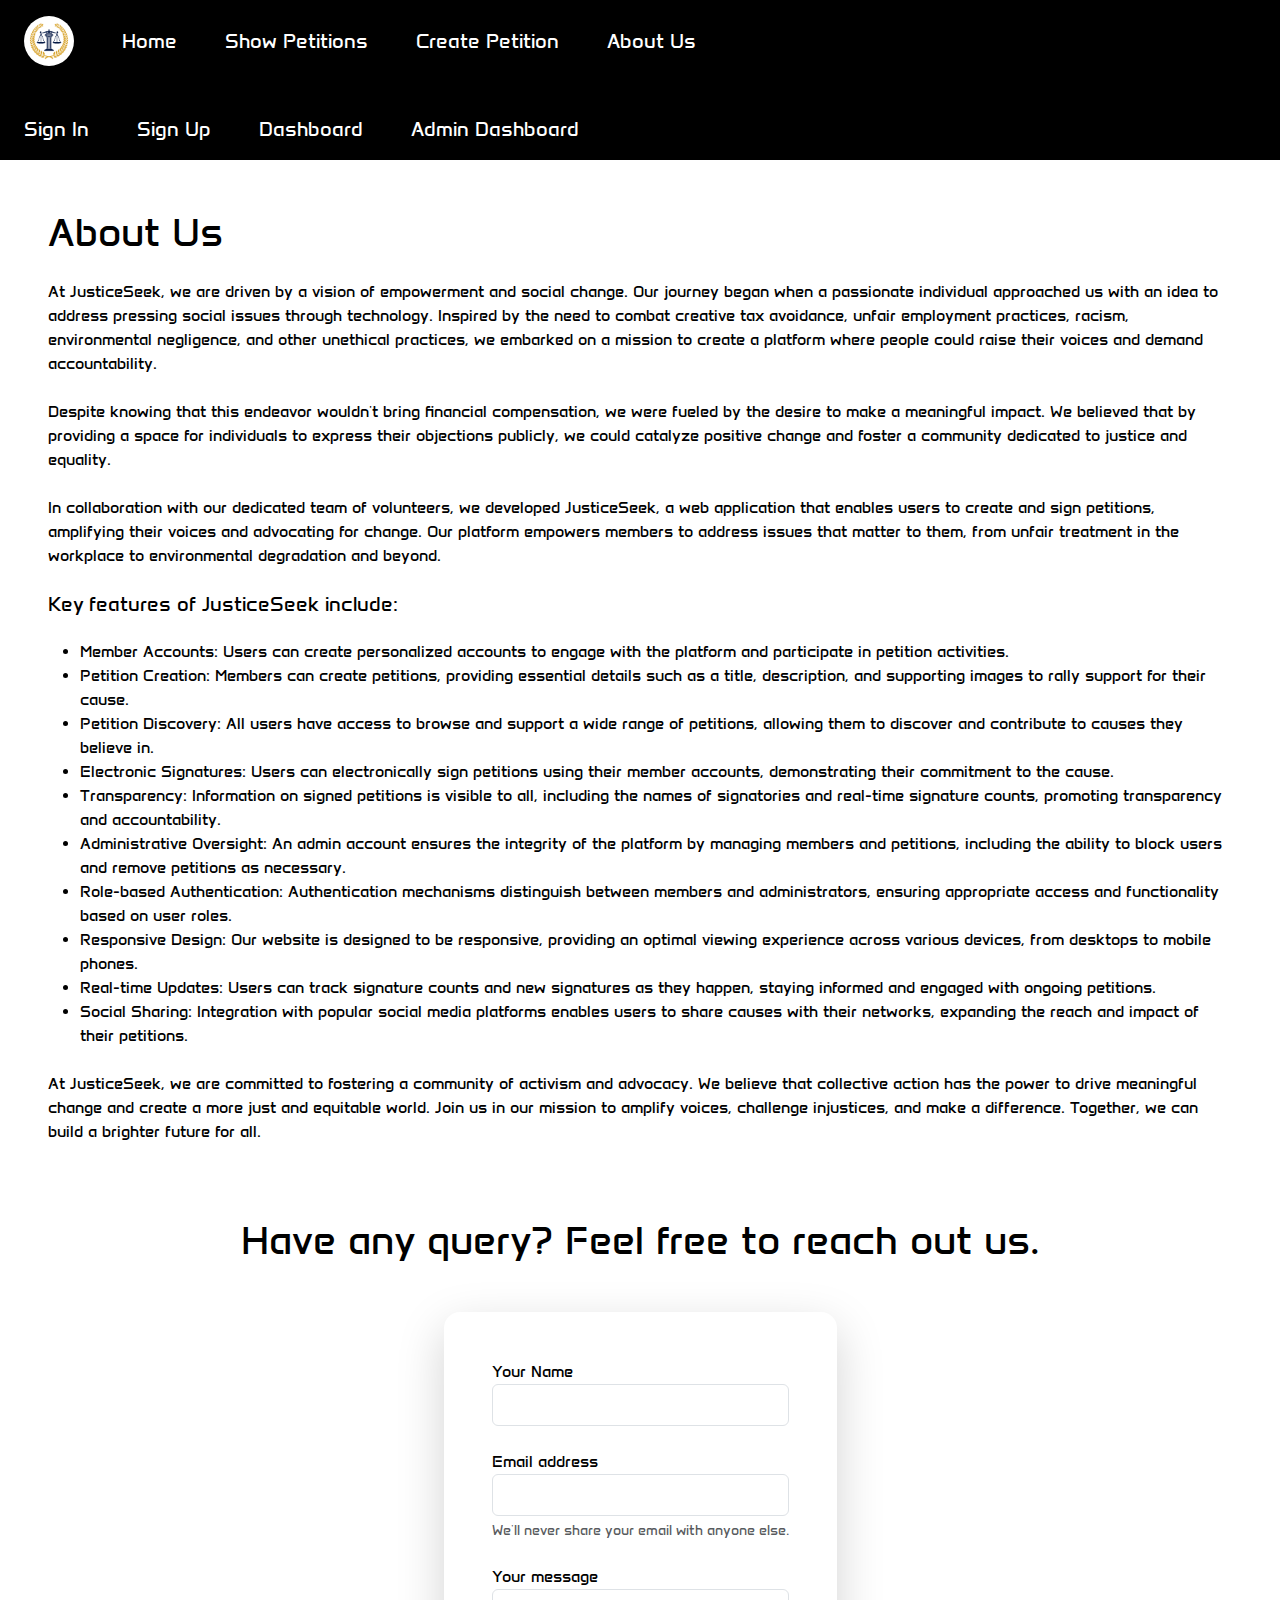
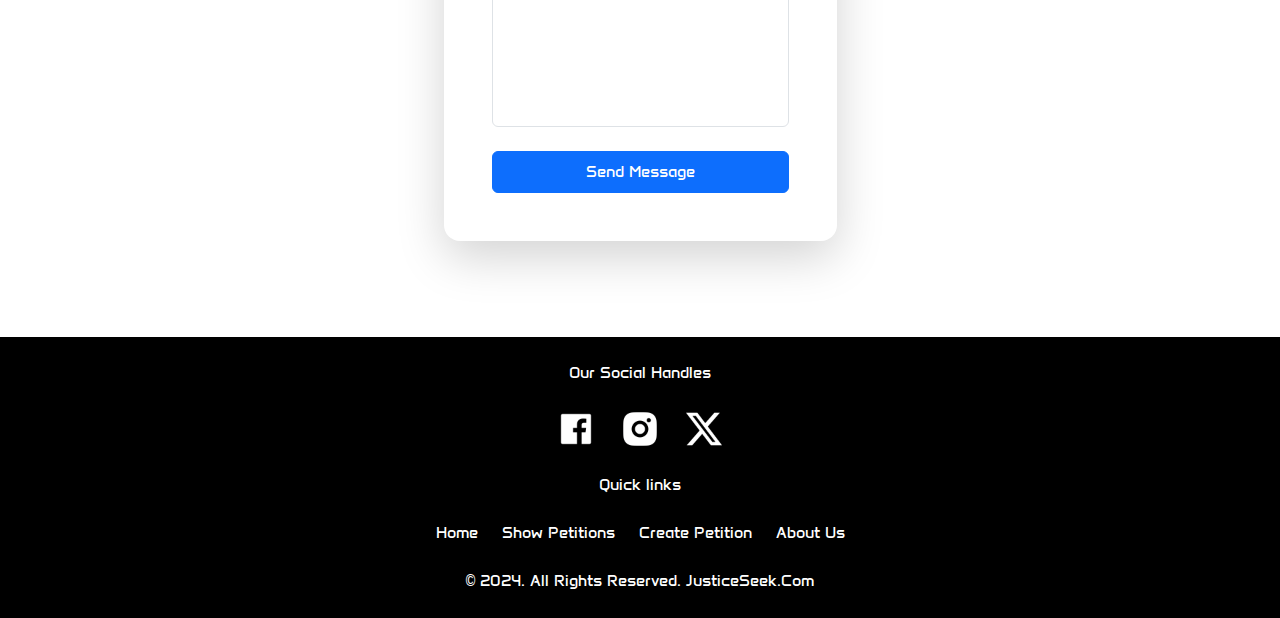
==== about-us.html @ a6297d28 "initial commit" ====
<!DOCTYPE html>
<html lang="en">
  <head>
    <meta charset="utf-8" />
    <meta name="viewport" content="width=device-width, initial-scale=1" />
    <link rel="shortcut icon" href="./favicon.ico" type="image/x-icon" />
    <title>About Us - JusticeSeek.Com</title>
    <link
      href="https://cdn.jsdelivr.net/npm/bootstrap@5.3.3/dist/css/bootstrap.min.css"
      rel="stylesheet"
      integrity="sha384-QWTKZyjpPEjISv5WaRU9OFeRpok6YctnYmDr5pNlyT2bRjXh0JMhjY6hW+ALEwIH"
      crossorigin="anonymous"
    />
    <link rel="stylesheet" href="style.css" />
  </head>
  <body>
    <div
      class="main-ctn d-flex align-items-center justify-content-between flex-column"
    >
      <!-- navbar-start -->
      <div class="w-100 bg-black text-white position-relative">
        <div class="nav-content-ctn px-4 py-3 mx-auto">
          <nav
            class="d-flex align-items-center justify-content-between fs-5 flex-wrap gap-5"
          >
            <div class="d-flex align-items-center justify-content-center gap-5">
              <img src="./assets/images/logo.png" alt="logo" class="logo p-1" />
              <ul
                class="align-items-center justify-content-center gap-5 list-unstyled d-none d-md-flex d-lg-flex"
              >
                <li>
                  <a href="./index.html" class="text-decoration-none text-white"
                    >Home</a
                  >
                </li>
                <li>
                  <a
                    href="./petitions.html"
                    class="text-decoration-none text-white"
                    >Show Petitions</a
                  >
                </li>
                <li class="create-petition">
                  <a
                    href="./create-petition.html"
                    class="text-decoration-none text-white"
                    >Create Petition</a
                  >
                </li>
                <li>
                  <a
                    href="./about-us.html"
                    class="text-decoration-none text-white"
                    >About Us</a
                  >
                </li>
              </ul>
            </div>
            <ul
              class="align-items-center justify-content-center gap-5 list-unstyled d-none d-md-flex d-lg-flex"
            >
              <li class="sign-in">
                <a href="/sign-in.html" class="text-decoration-none text-white"
                  >Sign In</a
                >
              </li>
              <li class="sign-up">
                <a href="/sign-up.html" class="text-decoration-none text-white"
                  >Sign Up</a
                >
              </li>
              <li class="dashboard">
                <a
                  href="/dashboard.html"
                  class="text-decoration-none text-white"
                  >Dashboard</a
                >
              </li>
              <li class="admin-dashboard">
                <a
                  href="/admin-dashboard.html"
                  class="text-decoration-none text-white"
                  >Admin Dashboard</a
                >
              </li>
            </ul>
            <label for="res-nav-trigger" class="d-flex d-md-none d-lg-none">
              <img
                src="./assets/images/menu-icon.png"
                alt="menu-icon"
                class="menu-icon"
              />
            </label>
          </nav>
        </div>
        <input type="checkbox" id="res-nav-trigger" class="d-none" />
        <div
          class="p-4 bg-white position-absolute top-0 end-0 shadow position-relative res-nav"
        >
          <label for="res-nav-trigger">
            <img
              src="./assets/images/close-btn-icon.png"
              alt="close-btn-icon"
              class="menu-close-icon"
            />
          </label>
          <ul
            class="align-items-start justify-content-center flex-column gap-4 list-unstyled d-flex"
          >
            <li>
              <a href="./index.html" class="text-decoration-none text-black"
                >Home</a
              >
            </li>
            <li>
              <a href="./petitions.html" class="text-decoration-none text-black"
                >Show Petitions</a
              >
            </li>
            <li class="create-petition">
              <a
                href="./create-petition.html"
                class="text-decoration-none text-black"
                >Create Petition</a
              >
            </li>
            <li>
              <a href="./about-us.html" class="text-decoration-none text-black"
                >About Us</a
              >
            </li>
            <li class="sign-in">
              <a href="/sign-in.html" class="text-decoration-none text-black"
                >Sign In</a
              >
            </li>
            <li class="sign-up">
              <a href="/sign-up.html" class="text-decoration-none text-black"
                >Sign Up</a
              >
            </li>
            <li class="dashboard">
              <a href="/dashboard.html" class="text-decoration-none text-black"
                >Dashboard</a
              >
            </li>
            <li class="admin-dashboard">
              <a
                href="/admin-dashboard.html"
                class="text-decoration-none text-black"
                >Admin Dashboard</a
              >
            </li>
          </ul>
        </div>
      </div>
      <!-- navbar-end -->

      <!-- content-start -->
      <div class="w-100 text-black">
        <div
          class="content-ctn mx-auto d-flex flex-column align-items-start justify-content-start gap-4 p-3 py-5 p-md-5 p-lg-5"
        >
          <h1>About Us</h1>
          <p>
            At JusticeSeek, we are driven by a vision of empowerment and social
            change. Our journey began when a passionate individual approached us
            with an idea to address pressing social issues through technology.
            Inspired by the need to combat creative tax avoidance, unfair
            employment practices, racism, environmental negligence, and other
            unethical practices, we embarked on a mission to create a platform
            where people could raise their voices and demand accountability.
          </p>
          <p>
            Despite knowing that this endeavor wouldn't bring financial
            compensation, we were fueled by the desire to make a meaningful
            impact. We believed that by providing a space for individuals to
            express their objections publicly, we could catalyze positive change
            and foster a community dedicated to justice and equality.
          </p>
          <p>
            In collaboration with our dedicated team of volunteers, we developed
            JusticeSeek, a web application that enables users to create and sign
            petitions, amplifying their voices and advocating for change. Our
            platform empowers members to address issues that matter to them,
            from unfair treatment in the workplace to environmental degradation
            and beyond.
          </p>
          <h5>Key features of JusticeSeek include:</h5>
          <ul class="about-us-list">
            <li>
              Member Accounts: Users can create personalized accounts to engage
              with the platform and participate in petition activities.
            </li>
            <li>
              Petition Creation: Members can create petitions, providing
              essential details such as a title, description, and supporting
              images to rally support for their cause.
            </li>
            <li>
              Petition Discovery: All users have access to browse and support a
              wide range of petitions, allowing them to discover and contribute
              to causes they believe in.
            </li>
            <li>
              Electronic Signatures: Users can electronically sign petitions
              using their member accounts, demonstrating their commitment to the
              cause.
            </li>
            <li>
              Transparency: Information on signed petitions is visible to all,
              including the names of signatories and real-time signature counts,
              promoting transparency and accountability.
            </li>
            <li>
              Administrative Oversight: An admin account ensures the integrity
              of the platform by managing members and petitions, including the
              ability to block users and remove petitions as necessary.
            </li>
            <li>
              Role-based Authentication: Authentication mechanisms distinguish
              between members and administrators, ensuring appropriate access
              and functionality based on user roles.
            </li>
            <li>
              Responsive Design: Our website is designed to be responsive,
              providing an optimal viewing experience across various devices,
              from desktops to mobile phones.
            </li>
            <li>
              Real-time Updates: Users can track signature counts and new
              signatures as they happen, staying informed and engaged with
              ongoing petitions.
            </li>
            <li>
              Social Sharing: Integration with popular social media platforms
              enables users to share causes with their networks, expanding the
              reach and impact of their petitions.
            </li>
          </ul>
          <p>
            At JusticeSeek, we are committed to fostering a community of
            activism and advocacy. We believe that collective action has the
            power to drive meaningful change and create a more just and
            equitable world. Join us in our mission to amplify voices, challenge
            injustices, and make a difference. Together, we can build a brighter
            future for all.
          </p>
          <div class="d-flex align-items-start justify-content-center mx-auto">
            <div
              class="d-flex flex-column gap-5 align-items-center justify-content-center my-5"
            >
              <h1 class="text-center">
                Have any query? Feel free to reach out us.
              </h1>
              <form
                class="d-flex flex-column gap-4 shadow-lg p-5 px-4 px-md-5 px-lg-5 rounded-4"
              >
                <div>
                  <label for="exampleInputEmail1" class="form-label"
                    >Your Name</label
                  >
                  <input
                    type="text"
                    class="form-control p-2"
                    name="fullname"
                    id="exampleInputEmail1"
                    aria-describedby="emailHelp"
                  />
                </div>
                <div>
                  <label for="exampleInputEmail1" class="form-label"
                    >Email address</label
                  >
                  <input
                    type="email"
                    class="form-control p-2"
                    id="exampleInputEmail1"
                    name="email"
                    aria-describedby="emailHelp"
                  />
                  <div id="emailHelp" class="form-text">
                    We'll never share your email with anyone else.
                  </div>
                </div>
                <div>
                  <label for="exampleInputEmail1" class="form-label"
                    >Your message</label
                  >
                  <textarea
                    class="form-control query-textarea p-2"
                    rows="5"
                  ></textarea>
                </div>
                <button type="submit" class="btn btn-primary p-2">
                  Send Message
                </button>
              </form>
            </div>
          </div>
        </div>
      </div>
      <!-- content-end -->

      <!-- footer-start -->
      <div class="w-100 bg-black text-white">
        <div class="footer-content-ctn px-4 py-4 mx-auto">
          <footer
            class="d-flex align-items-center justify-content-center flex-column gap-4 fs-6"
          >
            <p class="text-center">Our Social Handles</p>
            <div class="d-flex align-items-center justify-content-center gap-4">
              <img
                src="./assets/images/facebook-icon.png"
                alt="facebook-icon"
                class="social-icon"
              />
              <img
                src="./assets/images/instagram-icon.png"
                alt="instagram-icon"
                class="social-icon"
              />
              <img
                src="./assets/images/x-icon.png"
                alt="x-icon"
                class="social-icon"
              />
            </div>
            <p>Quick links</p>
            <ul
              class="align-items-center justify-content-center gap-4 list-unstyled d-flex flex-wrap flex-column flex-md-row flex-lg-row"
            >
              <li>
                <a href="./index.html" class="text-decoration-none text-white"
                  >Home</a
                >
              </li>
              <li>
                <a
                  href="./petitions.html"
                  class="text-decoration-none text-white"
                  >Show Petitions</a
                >
              </li>
              <li class="create-petition">
                <a
                  href="./create-petition.html"
                  class="text-decoration-none text-white"
                  >Create Petition</a
                >
              </li>
              <li>
                <a
                  href="./about-us.html"
                  class="text-decoration-none text-white"
                  >About Us</a
                >
              </li>
            </ul>
            <p class="fs-6 text-center">
              <span class="font-monospace">&copy;</span> 2024. All Rights
              Reserved. JusticeSeek.Com
            </p>
          </footer>
        </div>
      </div>
      <!-- footer-end -->
    </div>
    <script
      src="https://cdn.jsdelivr.net/npm/bootstrap@5.3.3/dist/js/bootstrap.bundle.min.js"
      integrity="sha384-YvpcrYf0tY3lHB60NNkmXc5s9fDVZLESaAA55NDzOxhy9GkcIdslK1eN7N6jIeHz"
      crossorigin="anonymous"
    ></script>
    <script
      src="https://cdnjs.cloudflare.com/ajax/libs/jquery/3.7.1/jquery.min.js"
      integrity="sha512-v2CJ7UaYy4JwqLDIrZUI/4hqeoQieOmAZNXBeQyjo21dadnwR+8ZaIJVT8EE2iyI61OV8e6M8PP2/4hpQINQ/g=="
      crossorigin="anonymous"
      referrerpolicy="no-referrer"
    ></script>
    <script src="./jquery.js"></script>
  </body>
</html>
---- style.css ----
@font-face {
  font-family: "Anta-Regular";
  src: url("./assets/fonts/Anta-Regular.ttf");
}

.d-border {
  border: 2px solid red;
}

*::-webkit-scrollbar {
  width: 6px;
}

*::-webkit-scrollbar-track {
  background: #f1f1f1;
}

*::-webkit-scrollbar-thumb {
  background: black;
}

* {
  margin-bottom: 0px !important;
  box-sizing: border-box;
  font-family: "Anta-Regular";
}

html,
body {
  width: 100%;
  height: 100%;
}

.main-ctn {
  width: 100%;
}

/* navbar-start */

.nav-content-ctn {
  width: 100%;
  max-width: 1460px;
}

.logo {
  width: 50px;
  background-color: white;
  border-radius: 50%;
}

.menu-icon {
  width: 50px;
}

.menu-close-icon {
  width: 25px;
  position: absolute;
  top: 10px;
  right: 10px;
}

.res-nav {
  display: none;
}

#res-nav-trigger:checked + .res-nav {
  display: flex;
}

li {
  cursor: pointer;
  position: relative;
}

li::after {
  content: "";
  height: 8px;
  width: 8px;
  position: absolute;
  top: 125%;
  left: 50%;
  transform: translate(-50%, -50%);
  border-radius: 50%;
  background-color: yellow;
  display: none;
  transition: all 0.2s linear;
}

li:hover::after {
  display: unset;
  transition: all 0.2s linear;
}

/* navbar-end */

/* content-start */

.content-ctn {
  width: 100%;
  max-width: 1460px;
  min-height: 100vh;
}

.about-us-list > li::after {
  display: none !important;
}

.petition-card > ul > li::after {
  display: none !important;
}

.query-textarea {
  resize: none;
}

.heading {
  font-size: 45px;
  color: black;
  text-align: center;
}

/* content-end */

/* footer-start */

.footer-content-ctn {
  width: 100%;
  max-width: 1460px;
}

.social-icon {
  width: 40px;
}

/* footer-end */

@media screen and (max-width: 768px) {
  .create-petition-form {
    width: 95% !important;
  }
  .landing-page-img {
    width: 80% !important;
  }
  .petition-card {
    width: 85% !important;
  }
}

/* .heading-5 {
  font-size: 75px;
  color: transparent;
  -webkit-text-stroke: 2px black;
  background-color: transparent;
  padding: 10px;
}*/
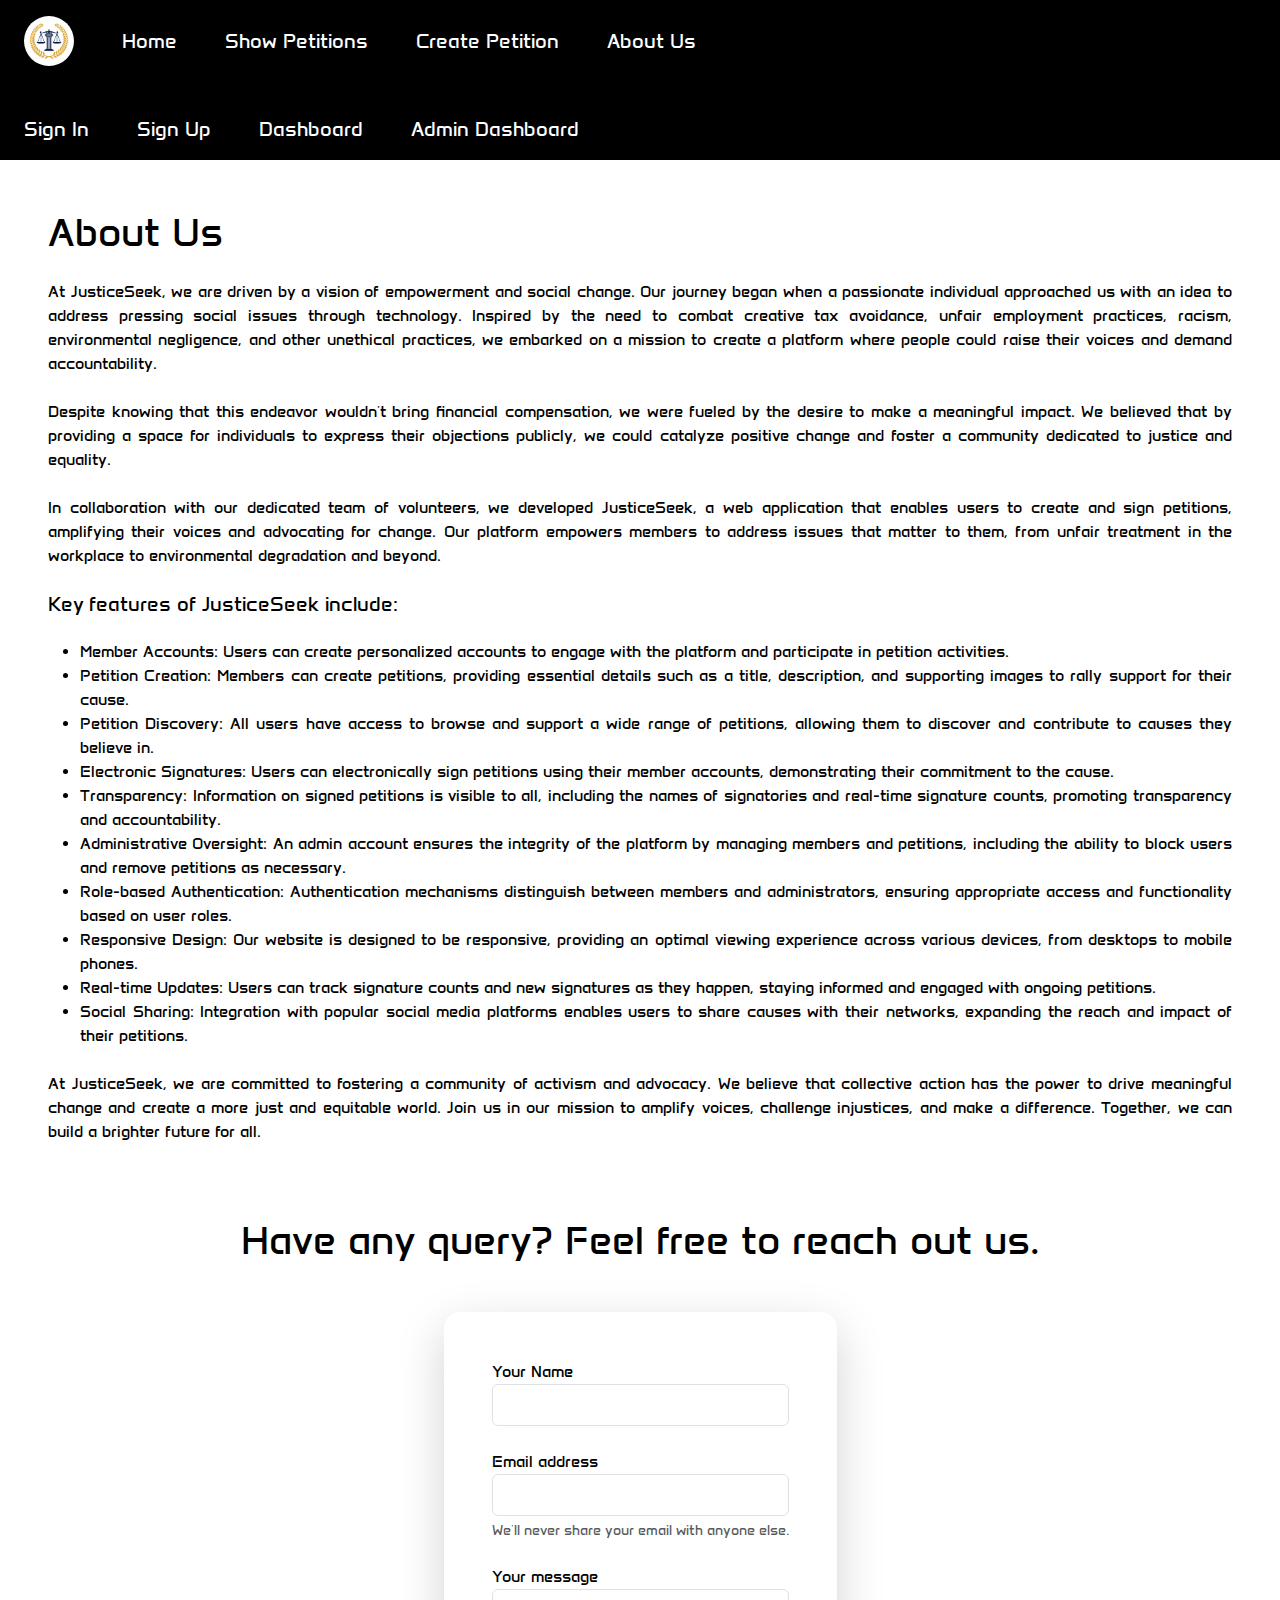
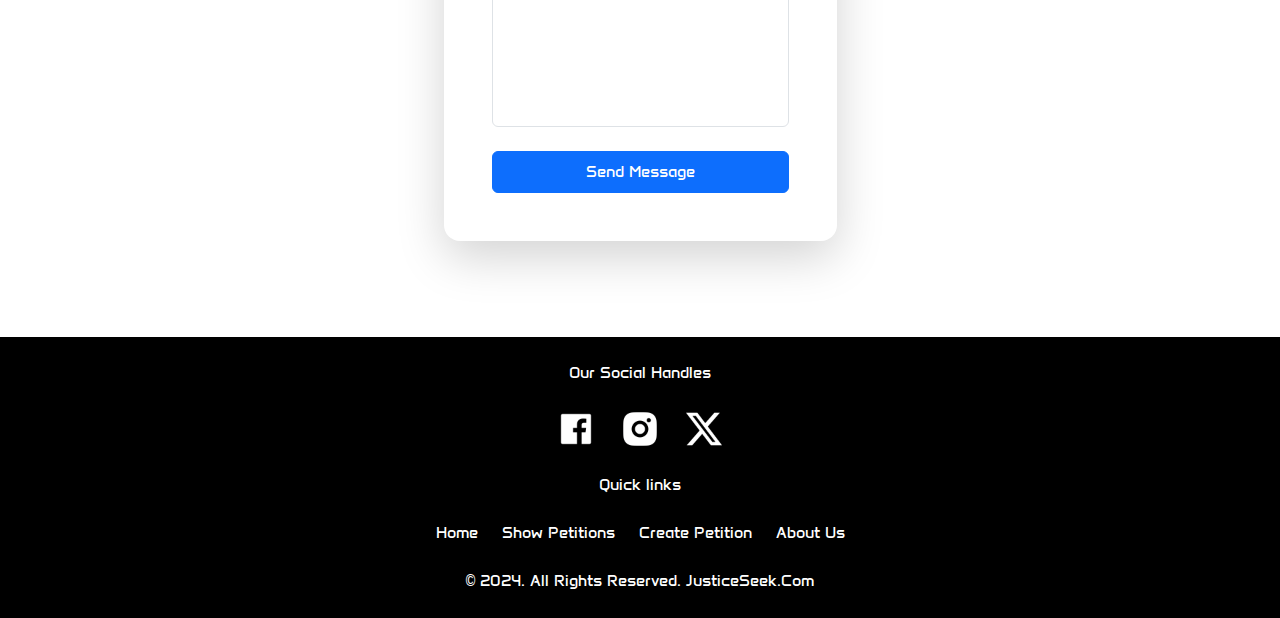
==== commit b35d9a8c: "update" ====
--- a/about-us.html
+++ b/about-us.html
@@ -159,7 +159,7 @@
       <!-- content-start -->
       <div class="w-100 text-black">
         <div
-          class="content-ctn mx-auto d-flex flex-column align-items-start justify-content-start gap-4 p-3 py-5 p-md-5 p-lg-5"
+          class="content-ctn mx-auto d-flex flex-column align-items-start justify-content-start gap-4 px-3 py-5 p-md-5 p-lg-5"
         >
           <h1>About Us</h1>
           <p>
@@ -371,12 +371,5 @@
       integrity="sha384-YvpcrYf0tY3lHB60NNkmXc5s9fDVZLESaAA55NDzOxhy9GkcIdslK1eN7N6jIeHz"
       crossorigin="anonymous"
     ></script>
-    <script
-      src="https://cdnjs.cloudflare.com/ajax/libs/jquery/3.7.1/jquery.min.js"
-      integrity="sha512-v2CJ7UaYy4JwqLDIrZUI/4hqeoQieOmAZNXBeQyjo21dadnwR+8ZaIJVT8EE2iyI61OV8e6M8PP2/4hpQINQ/g=="
-      crossorigin="anonymous"
-      referrerpolicy="no-referrer"
-    ></script>
-    <script src="./jquery.js"></script>
   </body>
 </html>
--- a/style.css
+++ b/style.css
@@ -61,6 +61,7 @@
 
 .res-nav {
   display: none;
+  z-index: 100000;
 }
 
 #res-nav-trigger:checked + .res-nav {
@@ -99,6 +100,7 @@
   width: 100%;
   max-width: 1460px;
   min-height: 100vh;
+  text-align: justify;
 }
 
 .about-us-list > li::after {
@@ -142,14 +144,6 @@
     width: 80% !important;
   }
   .petition-card {
-    width: 85% !important;
+    width: 90% !important;
   }
 }
-
-/* .heading-5 {
-  font-size: 75px;
-  color: transparent;
-  -webkit-text-stroke: 2px black;
-  background-color: transparent;
-  padding: 10px;
-}*/
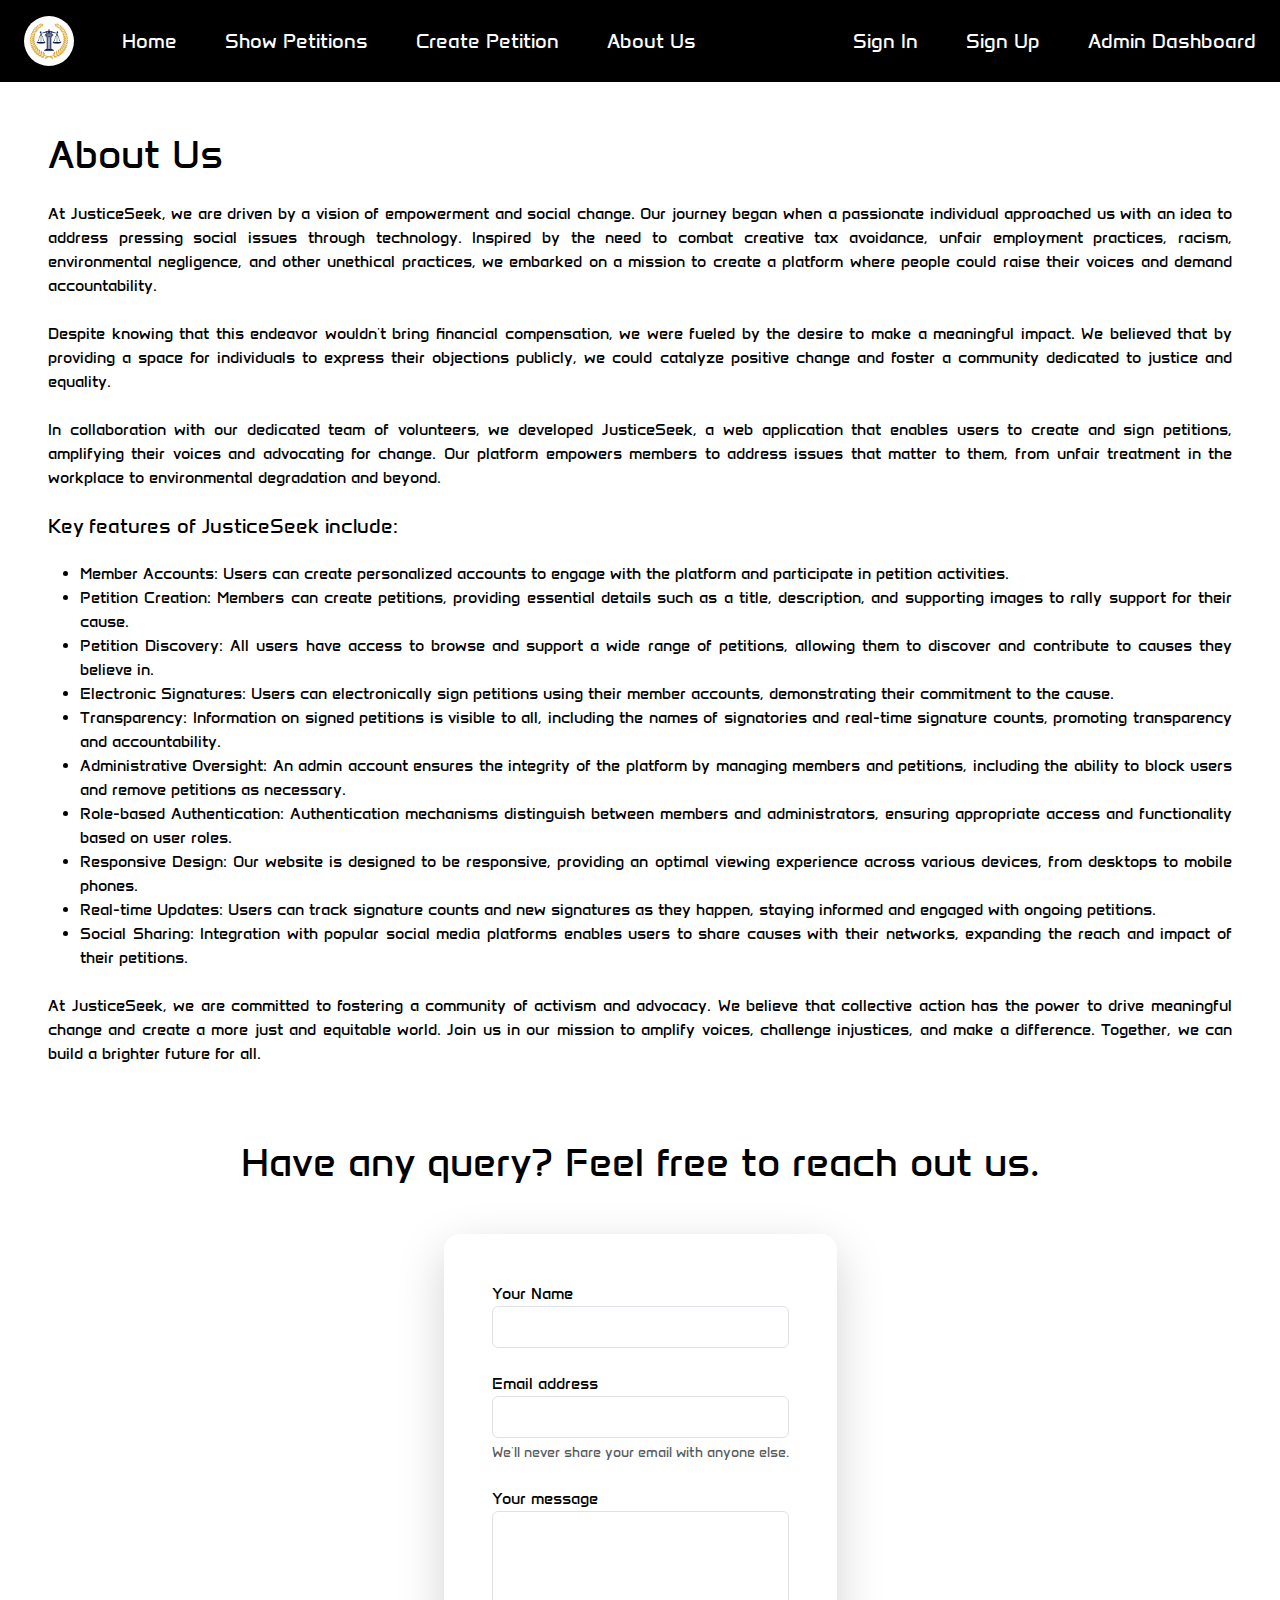
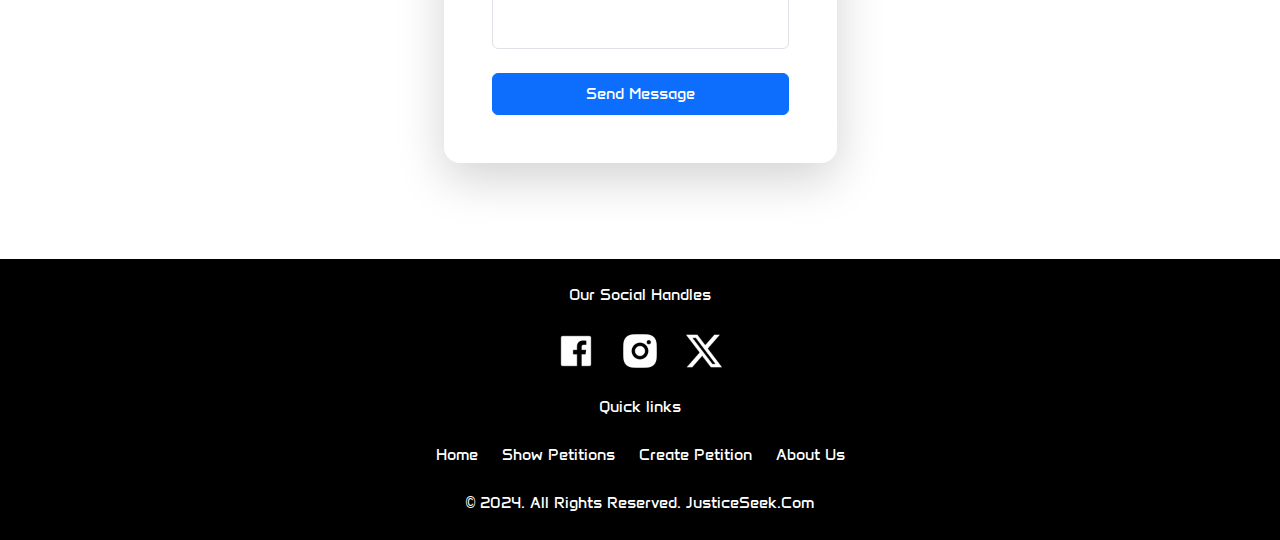
==== commit 0102afb3: "initial commit" ====
--- a/about-us.html
+++ b/about-us.html
@@ -69,13 +69,6 @@
                   >Sign Up</a
                 >
               </li>
-              <li class="dashboard">
-                <a
-                  href="/dashboard.html"
-                  class="text-decoration-none text-white"
-                  >Dashboard</a
-                >
-              </li>
               <li class="admin-dashboard">
                 <a
                   href="/admin-dashboard.html"
@@ -137,11 +130,6 @@
             <li class="sign-up">
               <a href="/sign-up.html" class="text-decoration-none text-black"
                 >Sign Up</a
-              >
-            </li>
-            <li class="dashboard">
-              <a href="/dashboard.html" class="text-decoration-none text-black"
-                >Dashboard</a
               >
             </li>
             <li class="admin-dashboard">
--- a/style.css
+++ b/style.css
@@ -121,6 +121,13 @@
   text-align: center;
 }
 
+.share-icon {
+  width: 30px;
+  background-color: black;
+  border-radius: 50%;
+  padding: 5px;
+}
+
 /* content-end */
 
 /* footer-start */
